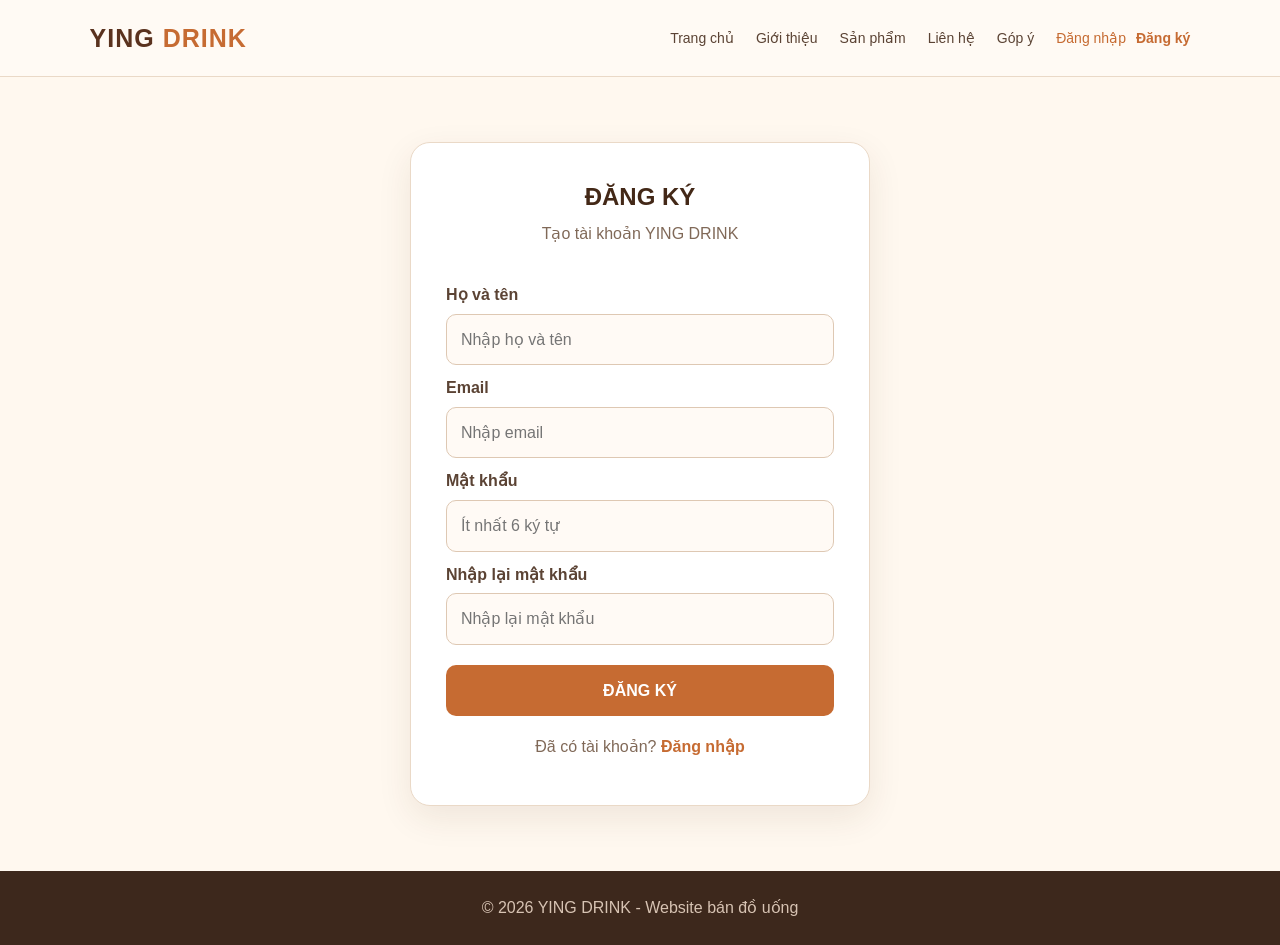
==== dang-ky.html @ 351fdf51 "Upload code" ====
<!DOCTYPE html>
<html lang="vi">
<head>
    <meta charset="UTF-8">
    <meta name="viewport" content="width=device-width, initial-scale=1.0">
    <title>YING DRINK - Đăng ký</title>
    <link rel="stylesheet" href="style.css">
</head>
<body>
<header class="header">
    <h1>YING <span>DRINK</span></h1>
    <nav class="nav">
        <a href="index.html">Trang chủ</a>
        <a href="gioi-thieu.html">Giới thiệu</a>
        <a href="san-pham.html">Sản phẩm</a>
        <a href="lien-he.html">Liên hệ</a>
        <a href="gop-y.html">Góp ý</a>
        <div id="userArea" class="user-area"></div>
    </nav>
</header>

<section class="auth-container">
    <div class="auth-box">
        <h2>ĐĂNG KÝ</h2>
        <p>Tạo tài khoản YING DRINK</p>

        <form id="registerForm">
            <label for="registerName">Họ và tên</label>
            <input type="text" id="registerName" placeholder="Nhập họ và tên" required>

            <label for="registerEmail">Email</label>
            <input type="email" id="registerEmail" placeholder="Nhập email" required>

            <label for="registerPassword">Mật khẩu</label>
            <input type="password" id="registerPassword" placeholder="Ít nhất 6 ký tự" required>

            <label for="registerConfirm">Nhập lại mật khẩu</label>
            <input type="password" id="registerConfirm" placeholder="Nhập lại mật khẩu" required>

            <button type="submit">ĐĂNG KÝ</button>
        </form>

        <p class="auth-link">Đã có tài khoản? <a href="dang-nhap.html">Đăng nhập</a></p>
        <p id="registerMessage" class="form-message"></p>
    </div>
</section>

<footer><p>© 2026 YING DRINK - Website bán đồ uống</p></footer>
<script src="script.js"></script>
</body>
</html>
---- style.css ----
/* =====================================================
   YING DRINK - STYLE
   ===================================================== */


/* ================= RESET ================= */

* {
    margin: 0;
    padding: 0;
    box-sizing: border-box;
}

html {
    scroll-behavior: smooth;
}

body {
    font-family: Arial, Helvetica, sans-serif;
    background: #fff8ef;
    color: #3d281c;
    line-height: 1.6;
}

a {
    text-decoration: none;
    color: inherit;
}

button,
input {
    font: inherit;
}


/* ================= HEADER ================= */

.header {
    width: 100%;
    padding: 18px 7%;
    background: #fffaf4;

    display: flex;
    align-items: center;
    justify-content: space-between;

    border-bottom: 1px solid #ead9c7;

    position: sticky;
    top: 0;
    z-index: 1000;
}


/* LOGO */

.logo {
    font-size: 25px;
    font-weight: 800;
    letter-spacing: 1px;
    color: #5a321e;
}

.logo span {
    color: #c66b32;
}


/* NAV */

.nav {
    display: flex;
    align-items: center;
    gap: 22px;
}

.nav a {
    font-size: 14px;
    color: #5b4334;
    transition: 0.2s;
}

.nav a:hover {
    color: #c66b32;
}

.nav a.active {
    color: #c66b32;
    font-weight: bold;
}


/* USER */

.user-area {
    display: flex;
    align-items: center;
    gap: 10px;
}

.user-area a {
    color: #c66b32;
}


/* ================= PAGE TITLE ================= */

.page-title {
    text-align: center;
    padding: 75px 20px 45px;

    background:
        radial-gradient(
            circle at top,
            #ffe8cf,
            #fff8ef 65%
        );
}

.small-title {
    color: #c66b32;
    font-size: 13px;
    font-weight: bold;
    letter-spacing: 2px;
    text-transform: uppercase;
}

.page-title h1 {
    font-size: 42px;
    margin: 8px 0;
    color: #432817;
}

.page-title p:last-child {
    max-width: 650px;
    margin: auto;
    color: #806958;
}


/* ================= SEARCH ================= */

.product-search-section {
    padding: 20px 7% 40px;
    text-align: center;
}

.product-search {
    width: min(650px, 100%);
    margin: auto;

    display: flex;

    background: white;
    border: 1px solid #e2cbb7;
    border-radius: 50px;

    padding: 6px;

    box-shadow: 0 8px 25px rgba(91, 57, 35, 0.08);
}

.product-search input {
    flex: 1;

    border: none;
    outline: none;

    background: transparent;

    padding: 13px 18px;

    color: #3d281c;
}

.product-search button {
    border: none;

    background: #c66b32;
    color: white;

    padding: 0 25px;

    border-radius: 40px;

    cursor: pointer;

    font-weight: bold;

    transition: 0.2s;
}

.product-search button:hover {
    background: #a95322;
}

.search-message {
    margin-top: 12px;
    color: #9a684b;
    font-size: 14px;
}


/* ================= PRODUCTS ================= */

.products-section {
    padding: 20px 7% 70px;
}

.section-heading {
    display: flex;
    justify-content: space-between;
    align-items: end;

    margin-bottom: 25px;
}

.section-heading h2 {
    font-size: 30px;
    color: #432817;
}

.section-heading > p,
.section-heading > span {
    color: #8b6d5b;
    font-size: 14px;
}


/* PRODUCT GRID */

.products {
    display: grid;

    grid-template-columns:
        repeat(3, minmax(0, 1fr));

    gap: 25px;
}


/* PRODUCT CARD */

.product {
    background: #ffffff;

    border: 1px solid #ead9c7;

    border-radius: 20px;

    overflow: hidden;

    box-shadow:
        0 8px 25px rgba(80, 48, 27, 0.06);

    transition: 0.25s;
}

.product:hover {
    transform: translateY(-5px);

    box-shadow:
        0 15px 35px rgba(80, 48, 27, 0.12);
}


/* PRODUCT IMAGE */

.product-image {
    height: 190px;

    display: flex;
    align-items: center;
    justify-content: center;

    font-size: 75px;

    background:
        linear-gradient(
            135deg,
            #ffe6cf,
            #f7c79f
        );
}


/* PRODUCT INFO */

.product-info {
    padding: 20px;
}

.product-category {
    display: inline-block;

    font-size: 11px;
    font-weight: bold;

    text-transform: uppercase;

    letter-spacing: 1px;

    color: #c66b32;

    margin-bottom: 5px;
}

.product-info h3 {
    font-size: 20px;
    color: #432817;

    margin-bottom: 7px;
}

.product-info p {
    color: #806958;

    font-size: 14px;

    min-height: 48px;
}


/* PRODUCT BOTTOM */

.product-bottom {
    margin-top: 18px;

    display: flex;
    align-items: center;
    justify-content: space-between;

    gap: 10px;
}

.product-bottom strong {
    color: #b95724;
    font-size: 18px;
}


/* ADD BUTTON */

.add-to-cart {
    border: none;

    background: #5b321e;
    color: white;

    padding: 9px 15px;

    border-radius: 10px;

    cursor: pointer;

    font-size: 13px;

    transition: 0.2s;
}

.add-to-cart:hover {
    background: #c66b32;
}


/* NO PRODUCT */

.no-product {
    display: none;

    text-align: center;

    padding: 45px;

    color: #8b6d5b;
}


/* ================= CART ================= */

.cart-section {
    padding: 70px 7%;

    background: #f4e5d5;
}

.cart-box {
    background: white;

    border: 1px solid #e2cdb8;

    border-radius: 20px;

    overflow: hidden;

    box-shadow:
        0 10px 30px rgba(80, 48, 27, 0.08);
}


/* EMPTY */

.empty-cart {
    padding: 45px;

    text-align: center;

    color: #8b6d5b;
}


/* CART ITEM */

.cart-item {
    display: flex;

    align-items: center;

    justify-content: space-between;

    gap: 20px;

    padding: 18px 25px;

    border-bottom: 1px solid #eee0d2;
}

.cart-item-info {
    flex: 1;
}

.cart-item-info h3 {
    font-size: 16px;

    color: #432817;
}

.cart-item-info p {
    font-size: 14px;

    color: #b95724;
}


/* CART CONTROLS */

.cart-controls {
    display: flex;

    align-items: center;

    gap: 8px;
}

.quantity-button {
    width: 32px;
    height: 32px;

    border: 1px solid #d9bda5;

    background: #fff8ef;

    border-radius: 8px;

    cursor: pointer;

    color: #5b321e;

    font-weight: bold;
}

.quantity-button:hover {
    background: #f1dcc8;
}

.quantity {
    min-width: 25px;

    text-align: center;

    font-weight: bold;
}


/* REMOVE */

.remove-item {
    border: none;

    background: transparent;

    color: #c24e3b;

    cursor: pointer;

    font-size: 18px;
}


/* CART FOOTER */

.cart-footer {
    padding: 22px 25px;

    display: flex;

    align-items: center;

    justify-content: space-between;

    gap: 20px;
}

.cart-total {
    display: flex;

    flex-direction: column;
}

.cart-total span {
    color: #806958;

    font-size: 14px;
}

.cart-total strong {
    color: #b95724;

    font-size: 25px;
}


/* CART BUTTONS */

.cart-buttons {
    display: flex;

    gap: 10px;
}

.clear-cart,
.checkout-button {
    border: none;

    padding: 12px 20px;

    border-radius: 10px;

    cursor: pointer;

    font-weight: bold;
}

.clear-cart {
    background: #eee1d5;
    color: #6b4c38;
}

.clear-cart:hover {
    background: #e3ceba;
}

.checkout-button {
    background: #c66b32;
    color: white;
}

.checkout-button:hover {
    background: #a95322;
}


/* ================= FOOTER ================= */

.footer {
    padding: 35px 7%;

    background: #3d281c;

    color: #f9eee4;

    display: flex;

    justify-content: space-between;

    gap: 30px;
}

.footer strong {
    color: white;
}

.footer p {
    color: #d7c3b3;

    font-size: 14px;
}


/* ================= RESPONSIVE ================= */

@media (max-width: 1000px) {

    .products {
        grid-template-columns:
            repeat(2, minmax(0, 1fr));
    }

    .nav {
        gap: 12px;
    }

}


@media (max-width: 700px) {

    .header {
        flex-direction: column;

        gap: 15px;
    }

    .nav {
        flex-wrap: wrap;

        justify-content: center;
    }

    .page-title h1 {
        font-size: 32px;
    }

    .products {
        grid-template-columns: 1fr;
    }

    .section-heading {
        align-items: flex-start;

        flex-direction: column;

        gap: 5px;
    }

    .cart-item {
        flex-wrap: wrap;
    }

    .cart-footer {
        flex-direction: column;

        align-items: stretch;
    }

    .cart-buttons {
        width: 100%;
    }

    .cart-buttons button {
        flex: 1;
    }

    .footer {
        flex-direction: column;
    }

}


@media (max-width: 450px) {

    .product-search {
        border-radius: 15px;

        flex-direction: column;

        padding: 8px;
    }

    .product-search button {
        min-height: 45px;
    }

    .product-bottom {
        flex-direction: column;

        align-items: stretch;
    }

    .add-to-cart {
        width: 100%;
    }

}

/* =====================================================
   HOME + COMMON PAGES
   ===================================================== */

.header h1 {
    font-size: 25px;
    font-weight: 800;
    letter-spacing: 1px;
    color: #5a321e;
}

.header h1 span {
    color: #c66b32;
}

.container {
    width: min(1120px, 86%);
    margin: 0 auto;
}

.banner {
    min-height: 430px;
    padding: 80px 7%;
    display: flex;
    align-items: center;
    background:
        linear-gradient(90deg, rgba(255,248,239,.98) 0%, rgba(255,248,239,.82) 48%, rgba(255,248,239,.25) 100%),
        radial-gradient(circle at 80% 30%, #ffd7ad, #fff8ef 58%);
}

.banner > div {
    max-width: 700px;
}

.banner h2 {
    font-size: clamp(34px, 5vw, 56px);
    line-height: 1.1;
    color: #432817;
    margin-bottom: 14px;
}

.banner p {
    color: #806958;
    font-size: 18px;
    margin-bottom: 22px;
}

.home-search {
    display: flex;
    width: min(620px, 100%);
    background: #fff;
    border: 1px solid #e2cbb7;
    border-radius: 50px;
    padding: 6px;
    box-shadow: 0 10px 30px rgba(91,57,35,.08);
    margin-bottom: 14px;
}

.home-search input {
    flex: 1;
    min-width: 0;
    border: 0;
    outline: 0;
    padding: 13px 18px;
    background: transparent;
    color: #3d281c;
}

.home-search button {
    width: 52px;
    border: 0;
    border-radius: 50%;
    background: #c66b32;
    color: #fff;
    cursor: pointer;
    font-size: 22px;
}

.home-search button:hover {
    background: #a95322;
}

.button {
    display: inline-block;
    background: #5b321e;
    color: #fff;
    padding: 12px 22px;
    border-radius: 10px;
    font-weight: bold;
    transition: .2s;
}

.button:hover {
    background: #c66b32;
    transform: translateY(-2px);
}

.banner + .container {
    padding: 60px 0 75px;
}

.banner + .container > h2 {
    font-size: 30px;
    color: #432817;
    margin-bottom: 25px;
}

.banner + .container .products {
    display: grid;
    grid-template-columns: repeat(3, minmax(0, 1fr));
    gap: 25px;
}

.banner + .container .product {
    background: #fff;
    border: 1px solid #ead9c7;
    border-radius: 20px;
    padding: 0 20px 22px;
    overflow: hidden;
    box-shadow: 0 8px 25px rgba(80,48,27,.06);
    transition: .25s;
}

.banner + .container .product:hover {
    transform: translateY(-5px);
    box-shadow: 0 15px 35px rgba(80,48,27,.12);
}

.product-img {
    height: 150px;
    margin: 0 -20px 18px;
    display: flex;
    align-items: center;
    justify-content: center;
    font-size: 68px;
    background: linear-gradient(135deg, #ffe6cf, #f7c79f);
}

.banner + .container .product h3 {
    color: #432817;
    font-size: 21px;
    margin-bottom: 6px;
}

.banner + .container .product p {
    color: #806958;
    font-size: 14px;
    margin-bottom: 10px;
}

.banner + .container .product strong {
    color: #b95724;
    font-size: 18px;
}

/* Page titles */
.page-title {
    text-align: center;
    padding: 70px 20px 45px;
    background: radial-gradient(circle at top, #ffe8cf, #fff8ef 65%);
}

.page-title h2 {
    font-size: 40px;
    color: #432817;
    margin-bottom: 8px;
}

.page-title p {
    color: #806958;
}

/* About */
.about {
    display: grid;
    grid-template-columns: 1.5fr 1fr;
    gap: 25px;
    padding: 55px 0 75px;
}

.about-box, .about-info, .contact-box, .map, .feedback-form {
    background: #fff;
    border: 1px solid #ead9c7;
    border-radius: 20px;
    padding: 30px;
    box-shadow: 0 8px 25px rgba(80,48,27,.06);
}

.about h2, .contact h2 {
    color: #432817;
    margin-bottom: 15px;
}

.about h3 {
    color: #432817;
    margin-bottom: 15px;
}

.about p, .contact p {
    color: #806958;
    margin-bottom: 12px;
}

/* Contact */
.contact {
    display: grid;
    grid-template-columns: 1fr 1fr;
    gap: 25px;
    padding: 55px 0 75px;
}

.map-placeholder {
    min-height: 220px;
    display: flex;
    align-items: center;
    justify-content: center;
    text-align: center;
    border-radius: 15px;
    background: linear-gradient(135deg, #ffe6cf, #f7c79f);
    color: #5b321e;
    font-size: 24px;
    line-height: 1.8;
}

/* Forms */
.auth-container {
    min-height: calc(100vh - 180px);
    padding: 65px 20px;
    display: flex;
    align-items: flex-start;
    justify-content: center;
}

.auth-box {
    width: min(460px, 100%);
    background: #fff;
    border: 1px solid #ead9c7;
    border-radius: 20px;
    padding: 35px;
    box-shadow: 0 12px 35px rgba(80,48,27,.09);
}

.auth-box h2 {
    color: #432817;
    text-align: center;
    margin-bottom: 5px;
}

.auth-box > p:first-of-type {
    color: #806958;
    text-align: center;
    margin-bottom: 25px;
}

.auth-box form,
.feedback-form {
    display: flex;
    flex-direction: column;
}

.auth-box label,
.feedback-form label {
    color: #5b4334;
    font-weight: 600;
    margin: 10px 0 6px;
}

.auth-box input,
.feedback-form input,
.feedback-form textarea {
    width: 100%;
    border: 1px solid #dec8b3;
    border-radius: 10px;
    padding: 12px 14px;
    outline: none;
    background: #fffaf5;
    color: #3d281c;
}

.auth-box input:focus,
.feedback-form input:focus,
.feedback-form textarea:focus {
    border-color: #c66b32;
    box-shadow: 0 0 0 3px rgba(198,107,50,.12);
}

.auth-box button,
.feedback-form button {
    border: 0;
    margin-top: 20px;
    padding: 13px 18px;
    border-radius: 10px;
    background: #c66b32;
    color: #fff;
    font-weight: bold;
    cursor: pointer;
}

.auth-box button:hover,
.feedback-form button:hover {
    background: #a95322;
}

.auth-link {
    text-align: center;
    margin-top: 18px;
    color: #806958;
}

.auth-link a {
    color: #c66b32;
    font-weight: bold;
}

.form-message {
    text-align: center;
    margin-top: 10px;
    color: #b95724;
}

.feedback-form {
    width: min(700px, 100%);
    margin: 55px auto 75px;
}

.feedback-form textarea {
    resize: vertical;
    min-height: 140px;
}

/* Footer for simple pages */
body > footer:not(.footer) {
    margin-top: auto;
    padding: 24px 7%;
    text-align: center;
    background: #3d281c;
    color: #f9eee4;
}

body > footer:not(.footer) p {
    margin: 0;
    color: #d7c3b3;
}

/* Make the whole site fill the screen naturally */
body {
    min-height: 100vh;
    display: flex;
    flex-direction: column;
}

main {
    flex: 1;
}

@media (max-width: 800px) {
    .banner {
        padding: 65px 7%;
        min-height: 390px;
    }

    .banner + .container .products,
    .about,
    .contact {
        grid-template-columns: 1fr;
    }

    .header {
        padding: 16px 5%;
    }

    .nav {
        flex-wrap: wrap;
        justify-content: center;
    }
}

@media (max-width: 500px) {
    .home-search {
        border-radius: 14px;
    }

    .home-search button {
        width: 48px;
        border-radius: 10px;
    }

    .auth-box {
        padding: 25px 20px;
    }

    .page-title h2 {
        font-size: 32px;
    }
}


/* =====================================================
   TRANG CHỦ - bổ sung style cho các class trong index.html
   (hero, categories, main-btn, login-btn trùng)
   ===================================================== */

/* Ẩn nút "Đăng nhập" thừa (JS đã tạo Đăng nhập / Đăng ký ở #userArea) */
.nav .login-btn {
    display: none;
}

/* ---------- HERO ---------- */
.hero {
    min-height: 430px;
    padding: 80px 7%;
    display: flex;
    align-items: center;
    background:
        linear-gradient(90deg, rgba(255,248,239,.98) 0%, rgba(255,248,239,.82) 48%, rgba(255,248,239,.25) 100%),
        radial-gradient(circle at 80% 30%, #ffd7ad, #fff8ef 58%);
}

.hero-content {
    max-width: 700px;
}

.hero-content .small-title {
    margin-bottom: 8px;
}

.hero-content h1 {
    font-size: clamp(38px, 6vw, 60px);
    line-height: 1.1;
    color: #432817;
    margin-bottom: 14px;
}

.hero-content h1 span {
    color: #c66b32;
}

.hero-content p {
    color: #806958;
    font-size: 18px;
    margin-bottom: 22px;
}

.hero-content .search-message {
    font-size: 14px;
    margin: 0 0 10px;
    min-height: 0;
}

.main-btn {
    display: inline-block;
    background: #5b321e;
    color: #fff;
    padding: 12px 26px;
    border-radius: 10px;
    font-weight: bold;
    letter-spacing: 1px;
    transition: .2s;
}

.main-btn:hover {
    background: #c66b32;
    transform: translateY(-2px);
}

/* ---------- KHOẢNG CÁCH CÁC KHỐI SAU HERO ---------- */
.hero ~ .container {
    padding: 50px 0 30px;
}

.hero ~ .container > h2 {
    font-size: 30px;
    color: #432817;
    margin-bottom: 25px;
}

/* ---------- TIÊU ĐỀ DANH MỤC ---------- */
.section-title {
    text-align: center;
    margin-bottom: 30px;
}

.section-title p {
    color: #c66b32;
    font-size: 13px;
    font-weight: bold;
    letter-spacing: 2px;
}

.section-title h2 {
    font-size: 32px;
    color: #432817;
}

/* ---------- DANH MỤC ---------- */
.categories {
    display: grid;
    grid-template-columns: repeat(4, minmax(0, 1fr));
    gap: 22px;
}

.category {
    background: #fff;
    border: 1px solid #ead9c7;
    border-radius: 20px;
    padding: 28px 15px;
    text-align: center;
    box-shadow: 0 8px 25px rgba(80,48,27,.06);
    transition: .25s;
    cursor: pointer;
}

.category:hover {
    transform: translateY(-5px);
    box-shadow: 0 15px 35px rgba(80,48,27,.12);
}

.category-icon {
    width: 70px;
    height: 70px;
    margin: 0 auto 14px;
    display: flex;
    align-items: center;
    justify-content: center;
    font-size: 34px;
    border-radius: 50%;
    background: linear-gradient(135deg, #ffe6cf, #f7c79f);
}

.category h3 {
    color: #432817;
    font-size: 19px;
}

.category p {
    color: #806958;
    font-size: 14px;
}

/* ---------- SẢN PHẨM NỔI BẬT (chỉ trang chủ) ---------- */
.hero ~ .container .product {
    padding: 0 20px 22px;
}

.hero ~ .container .product h3 {
    color: #432817;
    font-size: 21px;
    margin-bottom: 6px;
}

.hero ~ .container .product p {
    color: #806958;
    font-size: 14px;
    margin-bottom: 10px;
}

.hero ~ .container .product strong {
    color: #b95724;
    font-size: 18px;
}

/* ---------- FOOTER TRANG CHỦ ---------- */
footer .footer-content {
    display: grid;
    grid-template-columns: 1.5fr 1fr 1fr;
    gap: 30px;
    padding: 40px 7% 25px;
    background: #3d281c;
    color: #f9eee4;
}

footer .footer-content h2 span {
    color: #e08a4f;
}

footer .footer-content h3 {
    margin-bottom: 10px;
}

footer .footer-content a {
    display: block;
    color: #d7c3b3;
    font-size: 14px;
    margin-bottom: 6px;
}

footer .footer-content a:hover {
    color: #fff;
}

footer .footer-content p {
    color: #d7c3b3;
    font-size: 14px;
}

footer .copyright {
    padding: 16px 7%;
    text-align: center;
    background: #2f1e14;
    color: #d7c3b3;
    font-size: 13px;
}

/* ---------- RESPONSIVE ---------- */
@media (max-width: 900px) {
    .categories {
        grid-template-columns: repeat(2, minmax(0, 1fr));
    }
    footer .footer-content {
        grid-template-columns: 1fr;
    }
}

@media (max-width: 800px) {
    .hero ~ .container .products {
        grid-template-columns: 1fr;
    }
    .hero {
        padding: 60px 7%;
        min-height: 380px;
    }
}
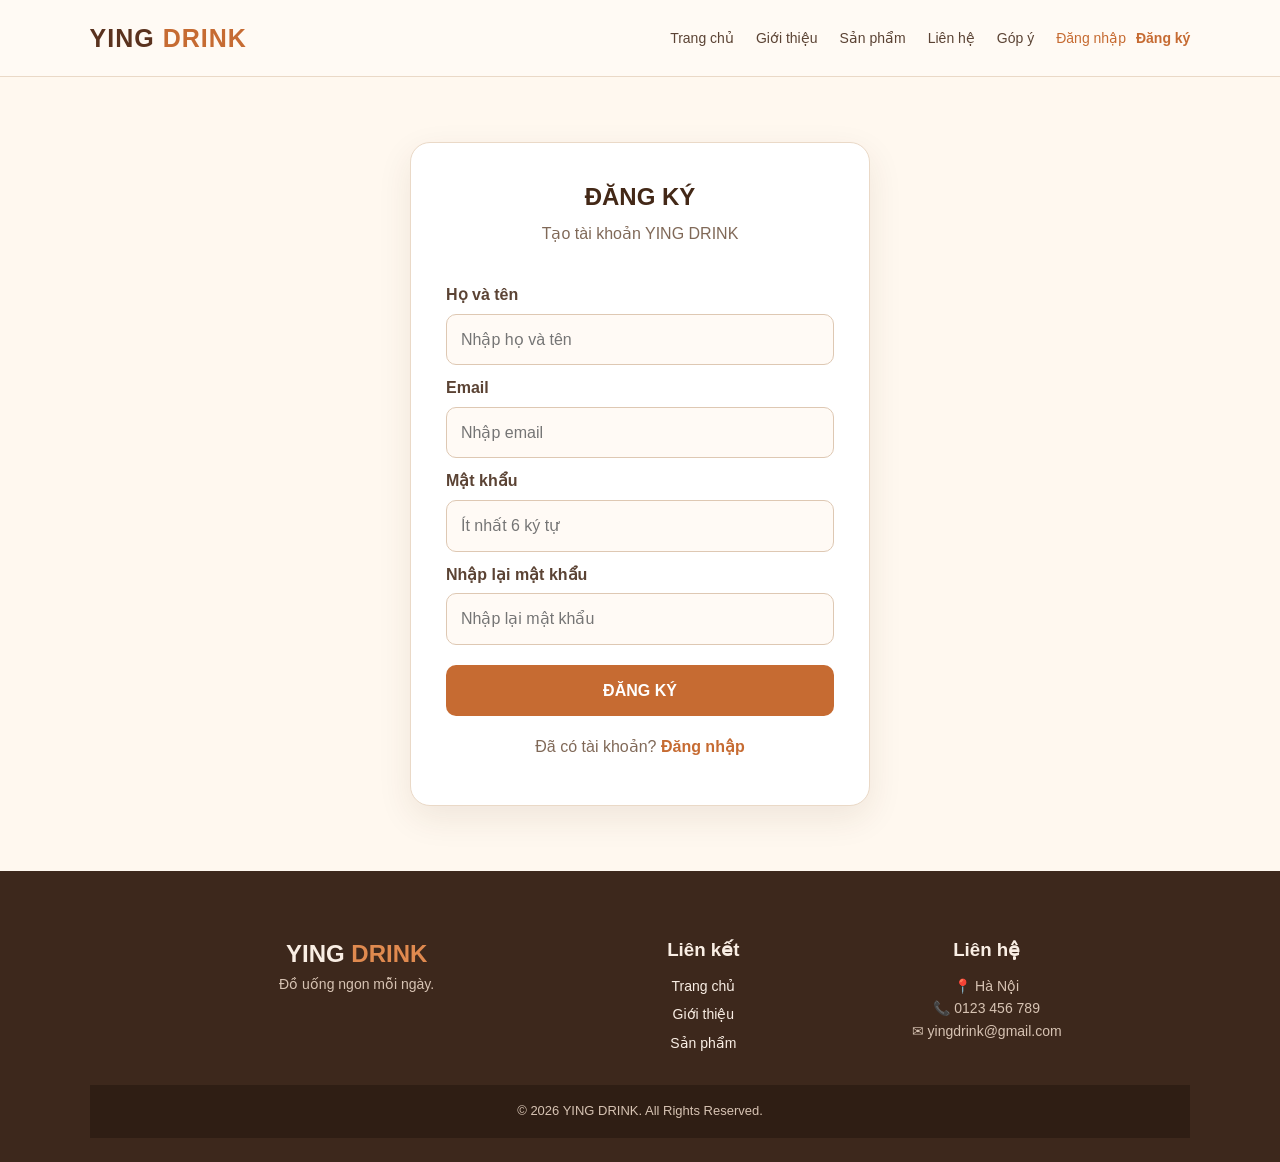
==== commit 66b1b576: "Cap nhat giao dien" ====
--- a/dang-ky.html
+++ b/dang-ky.html
@@ -45,7 +45,41 @@
     </div>
 </section>
 
-<footer><p>© 2026 YING DRINK - Website bán đồ uống</p></footer>
+<footer>
+
+    <div class="footer-content">
+
+        <div>
+            <h2>YING <span>DRINK</span></h2>
+
+            <p>
+                Đồ uống ngon mỗi ngày.
+            </p>
+        </div>
+
+        <div>
+            <h3>Liên kết</h3>
+
+            <a href="index.html">Trang chủ</a>
+            <a href="gioi-thieu.html">Giới thiệu</a>
+            <a href="san-pham.html">Sản phẩm</a>
+        </div>
+
+        <div>
+            <h3>Liên hệ</h3>
+
+            <p>📍 Hà Nội</p>
+            <p>📞 0123 456 789</p>
+            <p>✉ yingdrink@gmail.com</p>
+        </div>
+
+    </div>
+
+    <div class="copyright">
+        © 2026 YING DRINK. All Rights Reserved.
+    </div>
+
+</footer>
 <script src="script.js"></script>
 </body>
 </html>
--- a/style.css
+++ b/style.css
@@ -110,11 +110,9 @@
     padding: 75px 20px 45px;
 
     background:
-        radial-gradient(
-            circle at top,
+        radial-gradient(circle at top,
             #ffe8cf,
-            #fff8ef 65%
-        );
+            #fff8ef 65%);
 }
 
 .small-title {
@@ -220,8 +218,8 @@
     color: #432817;
 }
 
-.section-heading > p,
-.section-heading > span {
+.section-heading>p,
+.section-heading>span {
     color: #8b6d5b;
     font-size: 14px;
 }
@@ -276,11 +274,9 @@
     font-size: 75px;
 
     background:
-        linear-gradient(
-            135deg,
+        linear-gradient(135deg,
             #ffe6cf,
-            #f7c79f
-        );
+            #f7c79f);
 }
 
 
@@ -720,11 +716,11 @@
     display: flex;
     align-items: center;
     background:
-        linear-gradient(90deg, rgba(255,248,239,.98) 0%, rgba(255,248,239,.82) 48%, rgba(255,248,239,.25) 100%),
+        linear-gradient(90deg, rgba(255, 248, 239, .98) 0%, rgba(255, 248, 239, .82) 48%, rgba(255, 248, 239, .25) 100%),
         radial-gradient(circle at 80% 30%, #ffd7ad, #fff8ef 58%);
 }
 
-.banner > div {
+.banner>div {
     max-width: 700px;
 }
 
@@ -748,7 +744,7 @@
     border: 1px solid #e2cbb7;
     border-radius: 50px;
     padding: 6px;
-    box-shadow: 0 10px 30px rgba(91,57,35,.08);
+    box-shadow: 0 10px 30px rgba(91, 57, 35, .08);
     margin-bottom: 14px;
 }
 
@@ -791,35 +787,35 @@
     transform: translateY(-2px);
 }
 
-.banner + .container {
+.banner+.container {
     padding: 60px 0 75px;
 }
 
-.banner + .container > h2 {
+.banner+.container>h2 {
     font-size: 30px;
     color: #432817;
     margin-bottom: 25px;
 }
 
-.banner + .container .products {
+.banner+.container .products {
     display: grid;
     grid-template-columns: repeat(3, minmax(0, 1fr));
     gap: 25px;
 }
 
-.banner + .container .product {
+.banner+.container .product {
     background: #fff;
     border: 1px solid #ead9c7;
     border-radius: 20px;
     padding: 0 20px 22px;
     overflow: hidden;
-    box-shadow: 0 8px 25px rgba(80,48,27,.06);
+    box-shadow: 0 8px 25px rgba(80, 48, 27, .06);
     transition: .25s;
 }
 
-.banner + .container .product:hover {
+.banner+.container .product:hover {
     transform: translateY(-5px);
-    box-shadow: 0 15px 35px rgba(80,48,27,.12);
+    box-shadow: 0 15px 35px rgba(80, 48, 27, .12);
 }
 
 .product-img {
@@ -832,19 +828,19 @@
     background: linear-gradient(135deg, #ffe6cf, #f7c79f);
 }
 
-.banner + .container .product h3 {
+.banner+.container .product h3 {
     color: #432817;
     font-size: 21px;
     margin-bottom: 6px;
 }
 
-.banner + .container .product p {
+.banner+.container .product p {
     color: #806958;
     font-size: 14px;
     margin-bottom: 10px;
 }
 
-.banner + .container .product strong {
+.banner+.container .product strong {
     color: #b95724;
     font-size: 18px;
 }
@@ -874,15 +870,20 @@
     padding: 55px 0 75px;
 }
 
-.about-box, .about-info, .contact-box, .map, .feedback-form {
+.about-box,
+.about-info,
+.contact-box,
+.map,
+.feedback-form {
     background: #fff;
     border: 1px solid #ead9c7;
     border-radius: 20px;
     padding: 30px;
-    box-shadow: 0 8px 25px rgba(80,48,27,.06);
-}
-
-.about h2, .contact h2 {
+    box-shadow: 0 8px 25px rgba(80, 48, 27, .06);
+}
+
+.about h2,
+.contact h2 {
     color: #432817;
     margin-bottom: 15px;
 }
@@ -892,7 +893,8 @@
     margin-bottom: 15px;
 }
 
-.about p, .contact p {
+.about p,
+.contact p {
     color: #806958;
     margin-bottom: 12px;
 }
@@ -933,7 +935,7 @@
     border: 1px solid #ead9c7;
     border-radius: 20px;
     padding: 35px;
-    box-shadow: 0 12px 35px rgba(80,48,27,.09);
+    box-shadow: 0 12px 35px rgba(80, 48, 27, .09);
 }
 
 .auth-box h2 {
@@ -942,7 +944,7 @@
     margin-bottom: 5px;
 }
 
-.auth-box > p:first-of-type {
+.auth-box>p:first-of-type {
     color: #806958;
     text-align: center;
     margin-bottom: 25px;
@@ -977,7 +979,7 @@
 .feedback-form input:focus,
 .feedback-form textarea:focus {
     border-color: #c66b32;
-    box-shadow: 0 0 0 3px rgba(198,107,50,.12);
+    box-shadow: 0 0 0 3px rgba(198, 107, 50, .12);
 }
 
 .auth-box button,
@@ -1025,7 +1027,7 @@
 }
 
 /* Footer for simple pages */
-body > footer:not(.footer) {
+body>footer:not(.footer) {
     margin-top: auto;
     padding: 24px 7%;
     text-align: center;
@@ -1033,7 +1035,7 @@
     color: #f9eee4;
 }
 
-body > footer:not(.footer) p {
+body>footer:not(.footer) p {
     margin: 0;
     color: #d7c3b3;
 }
@@ -1055,7 +1057,7 @@
         min-height: 390px;
     }
 
-    .banner + .container .products,
+    .banner+.container .products,
     .about,
     .contact {
         grid-template-columns: 1fr;
@@ -1108,7 +1110,7 @@
     display: flex;
     align-items: center;
     background:
-        linear-gradient(90deg, rgba(255,248,239,.98) 0%, rgba(255,248,239,.82) 48%, rgba(255,248,239,.25) 100%),
+        linear-gradient(90deg, rgba(255, 248, 239, .98) 0%, rgba(255, 248, 239, .82) 48%, rgba(255, 248, 239, .25) 100%),
         radial-gradient(circle at 80% 30%, #ffd7ad, #fff8ef 58%);
 }
 
@@ -1160,11 +1162,11 @@
 }
 
 /* ---------- KHOẢNG CÁCH CÁC KHỐI SAU HERO ---------- */
-.hero ~ .container {
+.hero~.container {
     padding: 50px 0 30px;
 }
 
-.hero ~ .container > h2 {
+.hero~.container>h2 {
     font-size: 30px;
     color: #432817;
     margin-bottom: 25px;
@@ -1201,14 +1203,14 @@
     border-radius: 20px;
     padding: 28px 15px;
     text-align: center;
-    box-shadow: 0 8px 25px rgba(80,48,27,.06);
+    box-shadow: 0 8px 25px rgba(80, 48, 27, .06);
     transition: .25s;
     cursor: pointer;
 }
 
 .category:hover {
     transform: translateY(-5px);
-    box-shadow: 0 15px 35px rgba(80,48,27,.12);
+    box-shadow: 0 15px 35px rgba(80, 48, 27, .12);
 }
 
 .category-icon {
@@ -1234,23 +1236,23 @@
 }
 
 /* ---------- SẢN PHẨM NỔI BẬT (chỉ trang chủ) ---------- */
-.hero ~ .container .product {
+.hero~.container .product {
     padding: 0 20px 22px;
 }
 
-.hero ~ .container .product h3 {
+.hero~.container .product h3 {
     color: #432817;
     font-size: 21px;
     margin-bottom: 6px;
 }
 
-.hero ~ .container .product p {
+.hero~.container .product p {
     color: #806958;
     font-size: 14px;
     margin-bottom: 10px;
 }
 
-.hero ~ .container .product strong {
+.hero~.container .product strong {
     color: #b95724;
     font-size: 18px;
 }
@@ -1302,17 +1304,126 @@
     .categories {
         grid-template-columns: repeat(2, minmax(0, 1fr));
     }
+
     footer .footer-content {
         grid-template-columns: 1fr;
     }
 }
 
 @media (max-width: 800px) {
-    .hero ~ .container .products {
+    .hero~.container .products {
         grid-template-columns: 1fr;
     }
+
     .hero {
         padding: 60px 7%;
         min-height: 380px;
     }
+}
+
+/* ===== HOAN THIEN: ANH SAN PHAM, BAN DO VA KHA NANG TRUY CAP ===== */
+.product-image img,
+.product-img img {
+    display: block;
+    width: 100%;
+    height: 100%;
+    object-fit: cover;
+}
+
+.product-image {
+    overflow: hidden;
+    padding: 0;
+}
+
+.product-img {
+    overflow: hidden;
+}
+
+.product-image.image-fallback {
+    padding: 0;
+}
+
+.map-frame {
+    width: 100%;
+    min-height: 260px;
+    height: 100%;
+    border: 0;
+    border-radius: 15px;
+}
+
+button:focus-visible,
+a:focus-visible,
+input:focus-visible,
+textarea:focus-visible {
+    outline: 3px solid #d98a54;
+    outline-offset: 3px;
+}
+
+.feedback-form input,
+.feedback-form textarea,
+.auth-box input {
+    max-width: 100%;
+}
+
+footer:not(.footer) {
+    padding: 28px 7%;
+    background: #3d281c;
+    color: #f9eee4;
+}
+
+footer:not(.footer) p,
+footer:not(.footer) a {
+    color: #f9eee4;
+}
+
+footer:not(.footer) a:hover {
+    color: #ffc89e;
+}
+
+@media (max-width:700px) {
+    .contact {
+        grid-template-columns: 1fr;
+    }
+
+    .map-frame {
+        min-height: 240px;
+    }
+}
+
+
+/* Bổ sung cho mục sản phẩm nổi bật trên trang chủ */
+.featured-section .products {
+    display: grid;
+    grid-template-columns: repeat(3, minmax(0, 1fr));
+    gap: 24px;
+}
+
+.featured-section .product-info {
+    padding: 18px 20px 22px;
+}
+
+.featured-section .product-img {
+    height: 210px;
+    margin: 0;
+}
+
+.featured-section .product-img.image-fallback {
+    background: linear-gradient(135deg, #ffe6cf, #f7c79f);
+}
+
+.featured-cta {
+    text-align: center;
+    margin: 28px 0 10px;
+}
+
+@media (max-width: 800px) {
+    .featured-section .products {
+        grid-template-columns: repeat(2, minmax(0, 1fr));
+    }
+}
+
+@media (max-width: 520px) {
+    .featured-section .products {
+        grid-template-columns: 1fr;
+    }
 }
